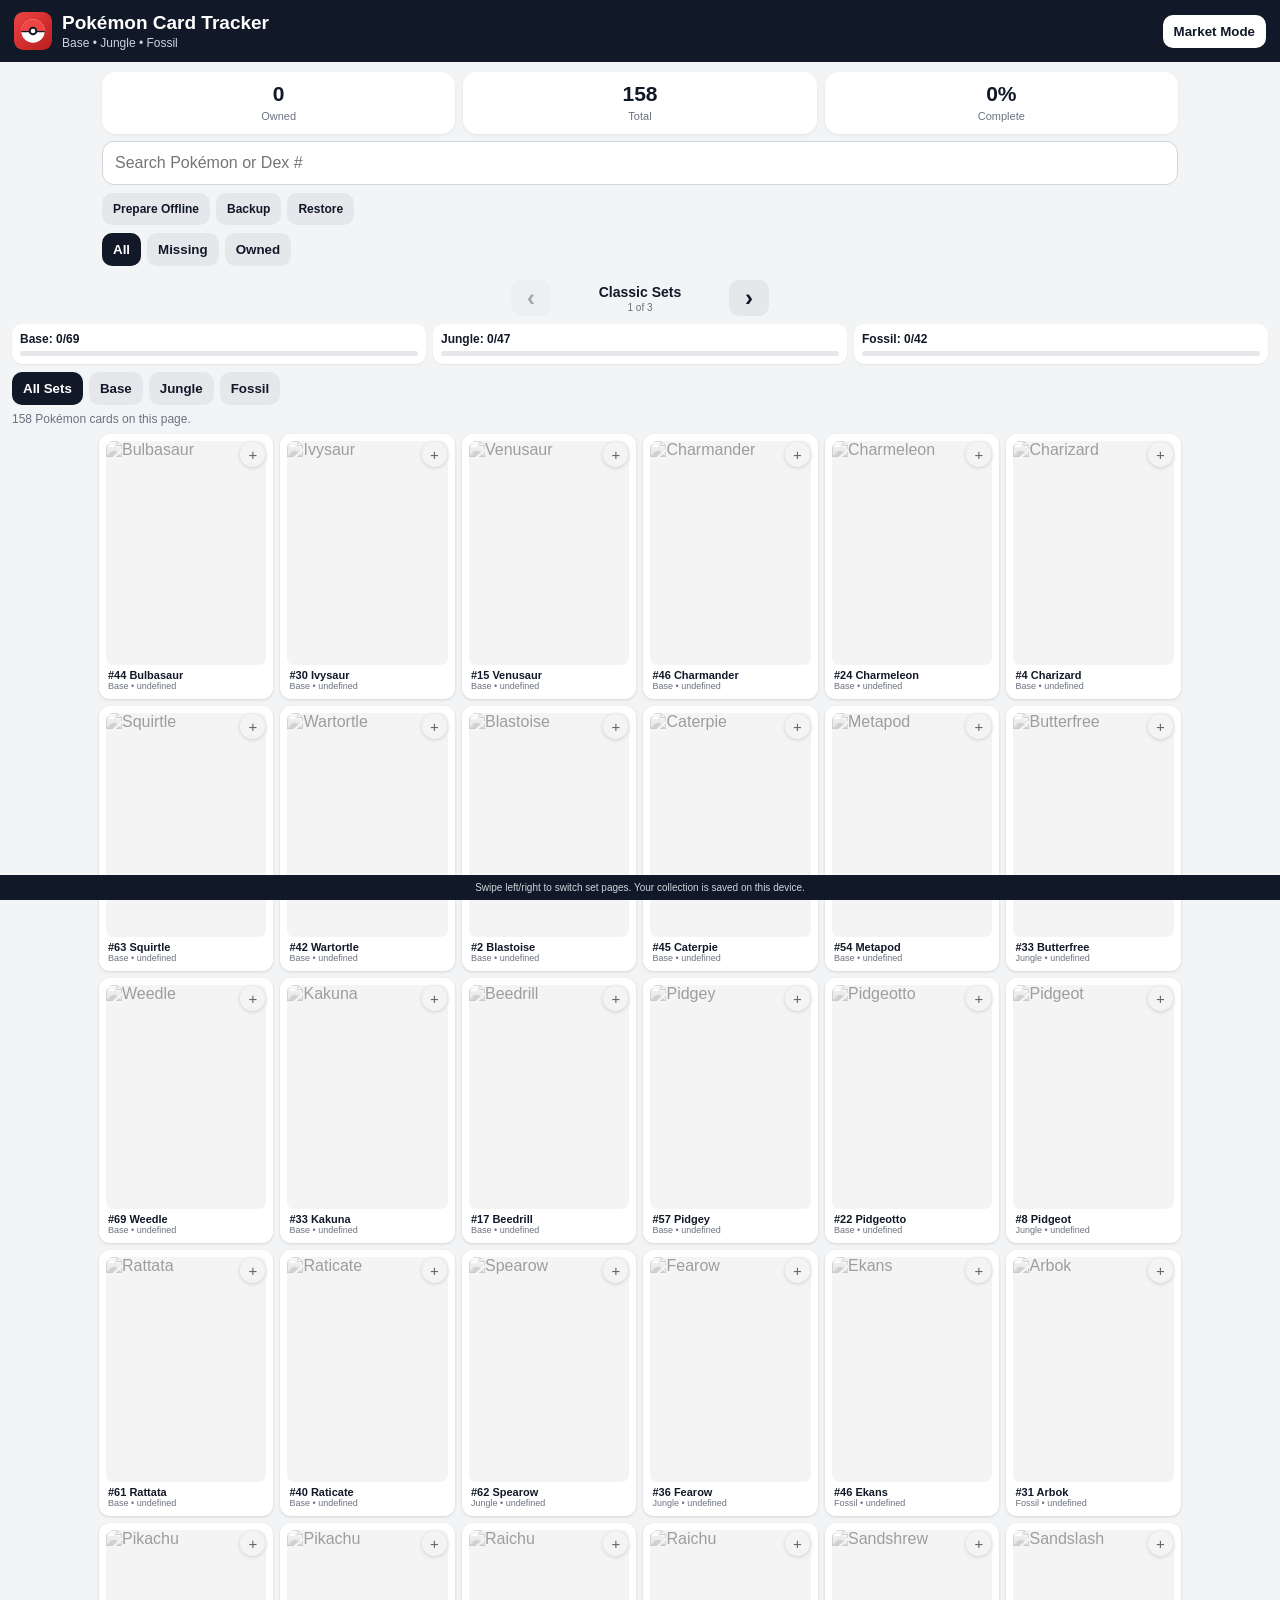
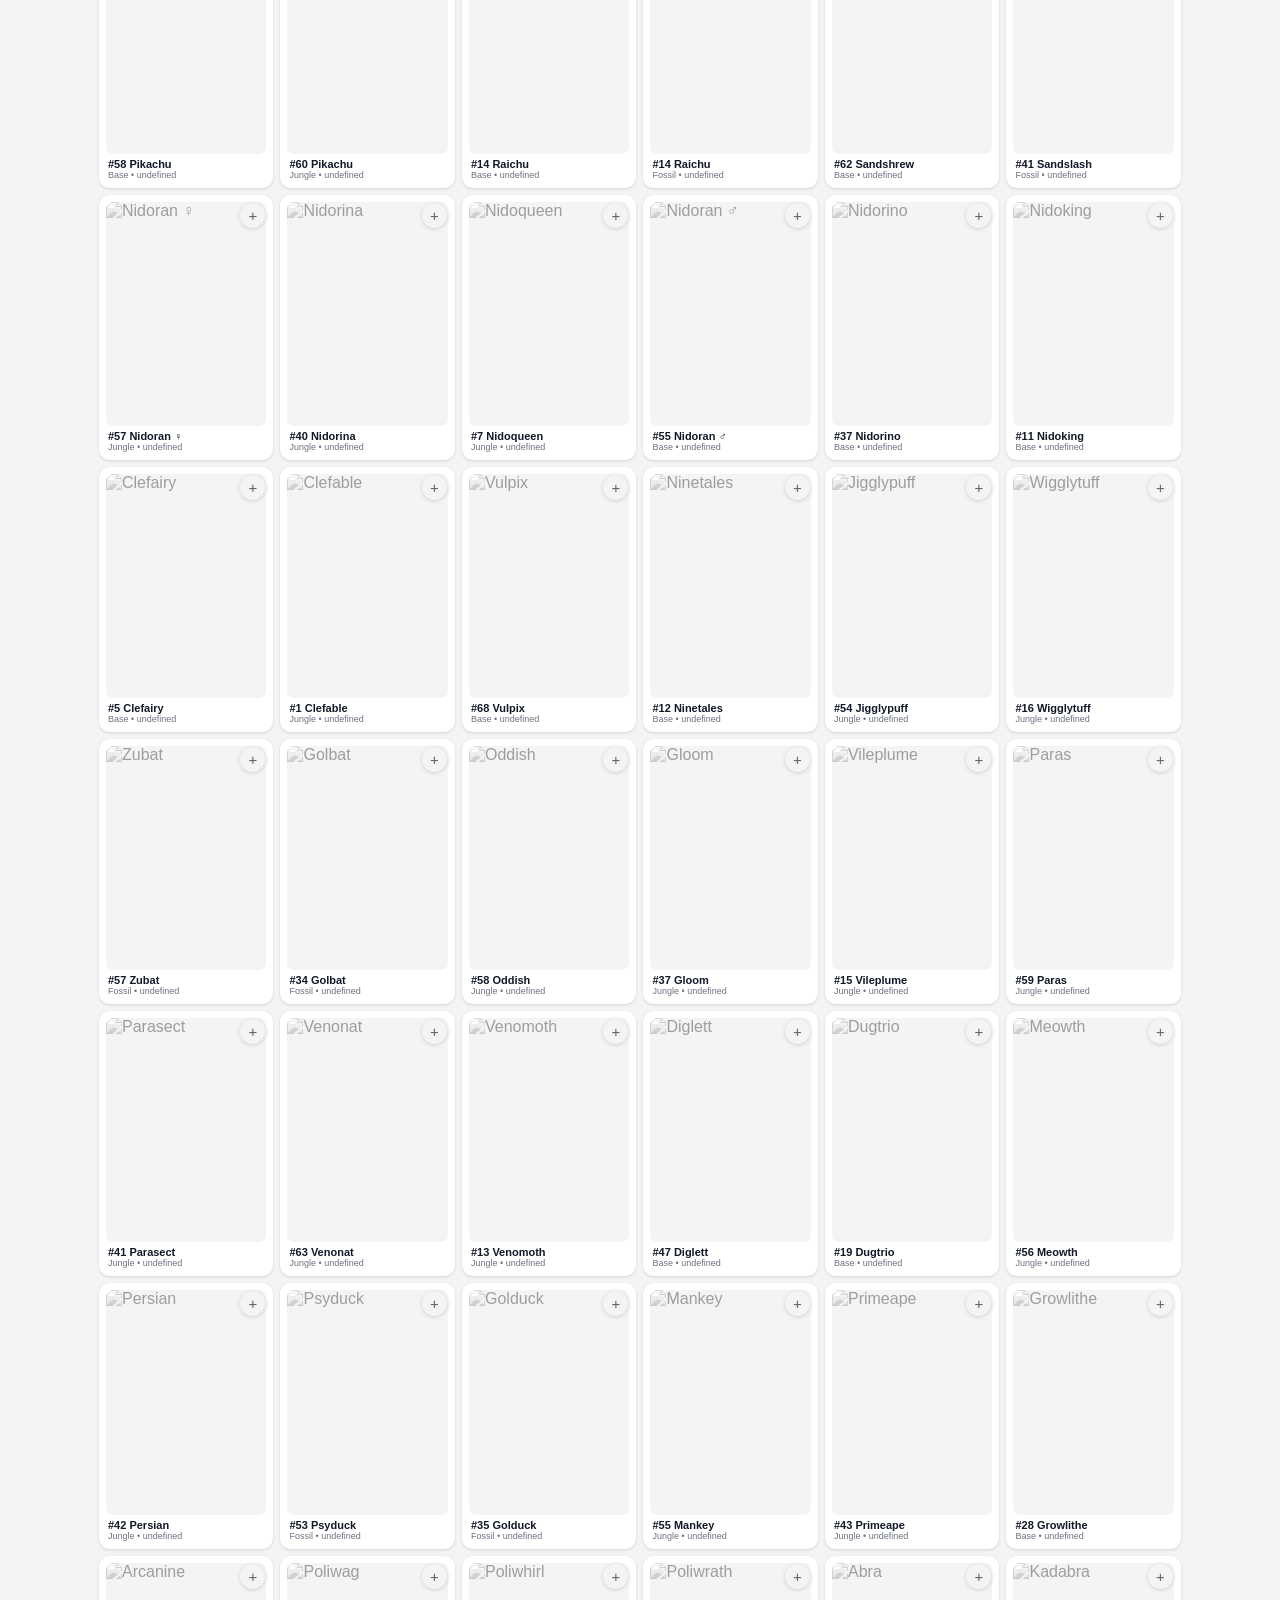
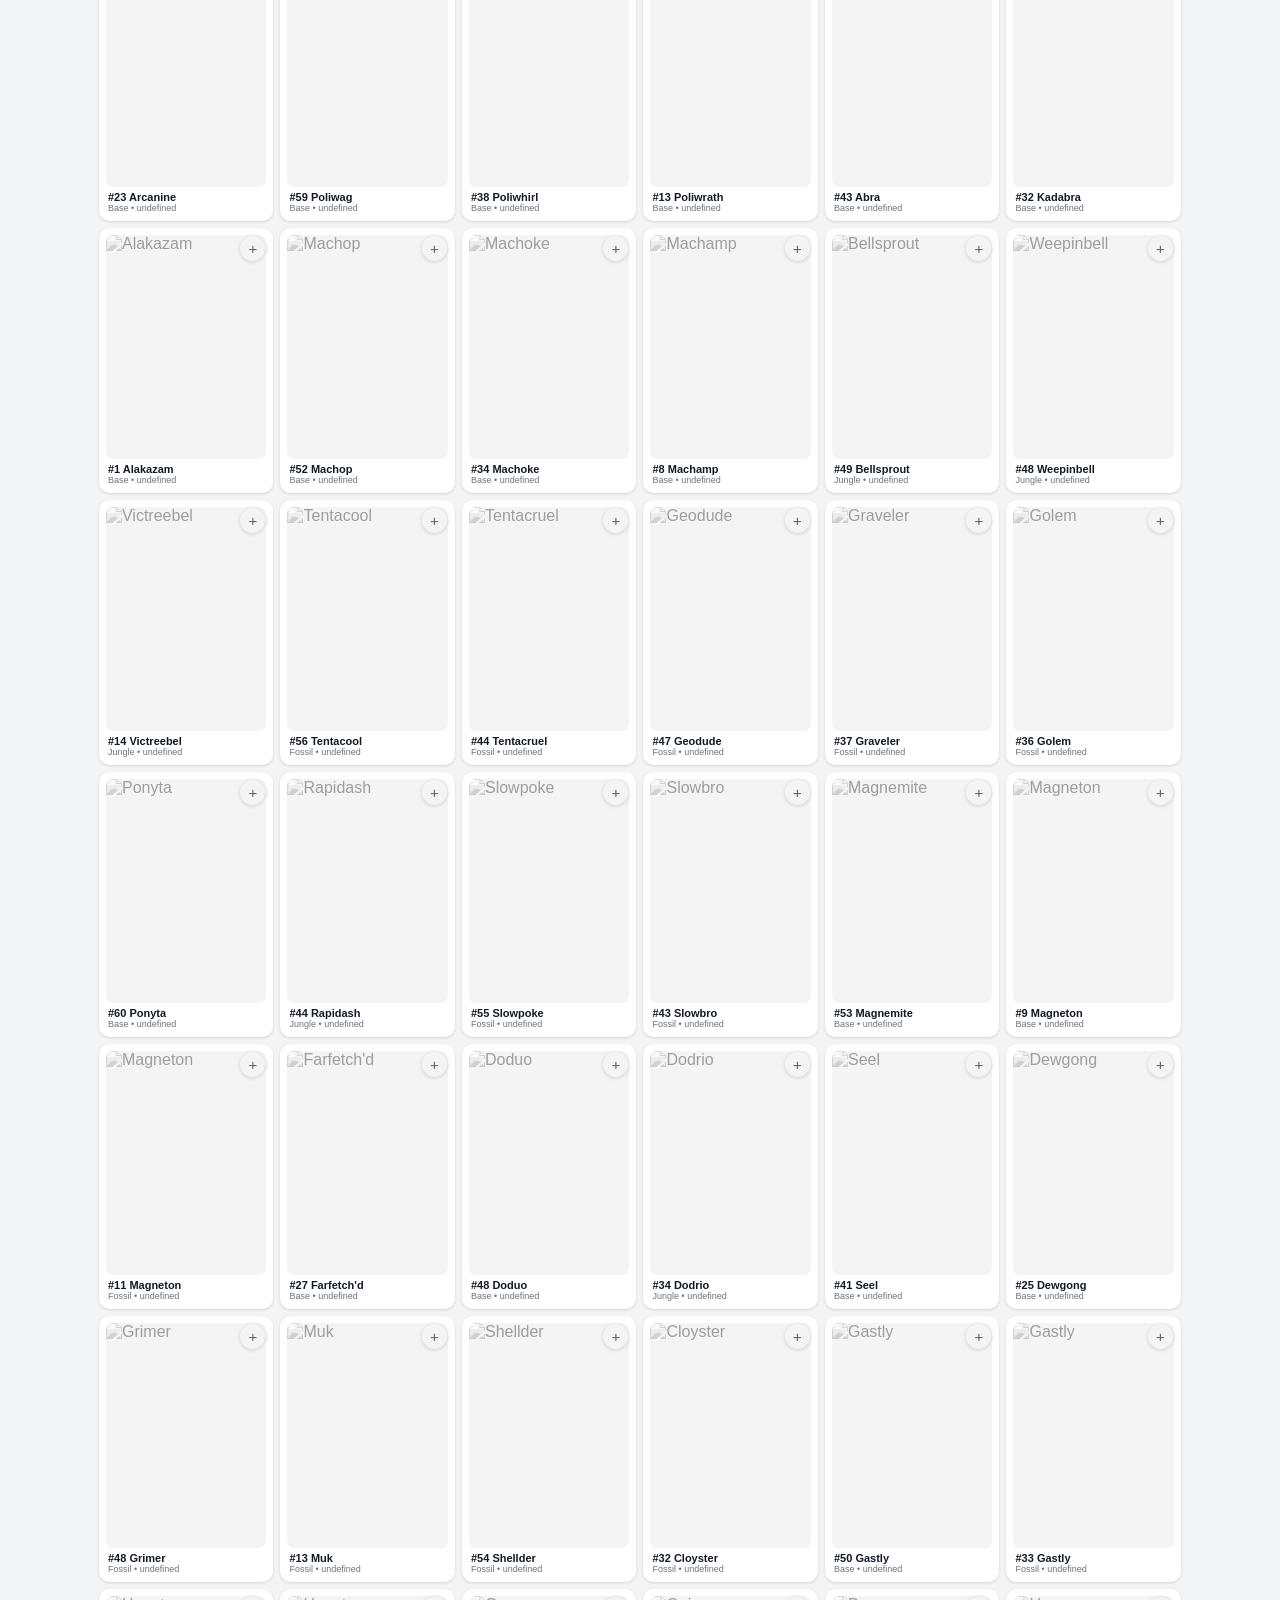
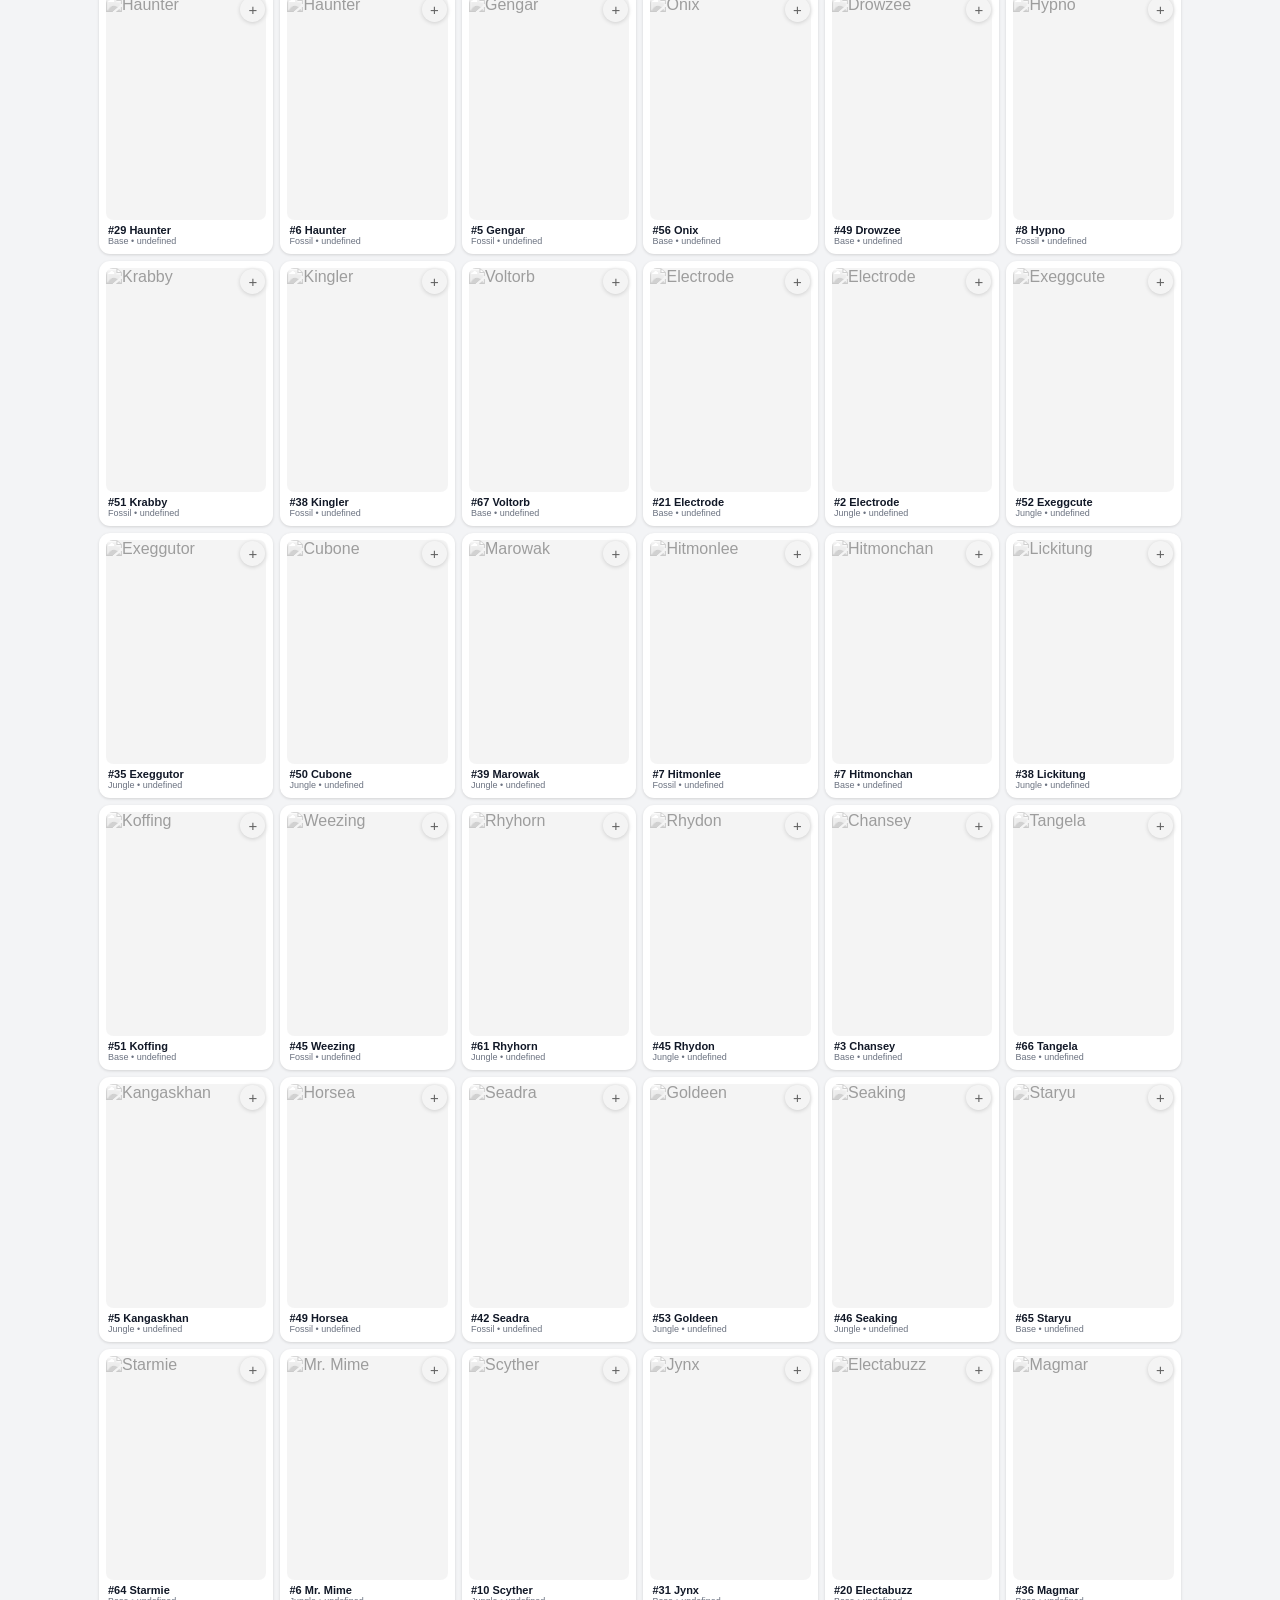
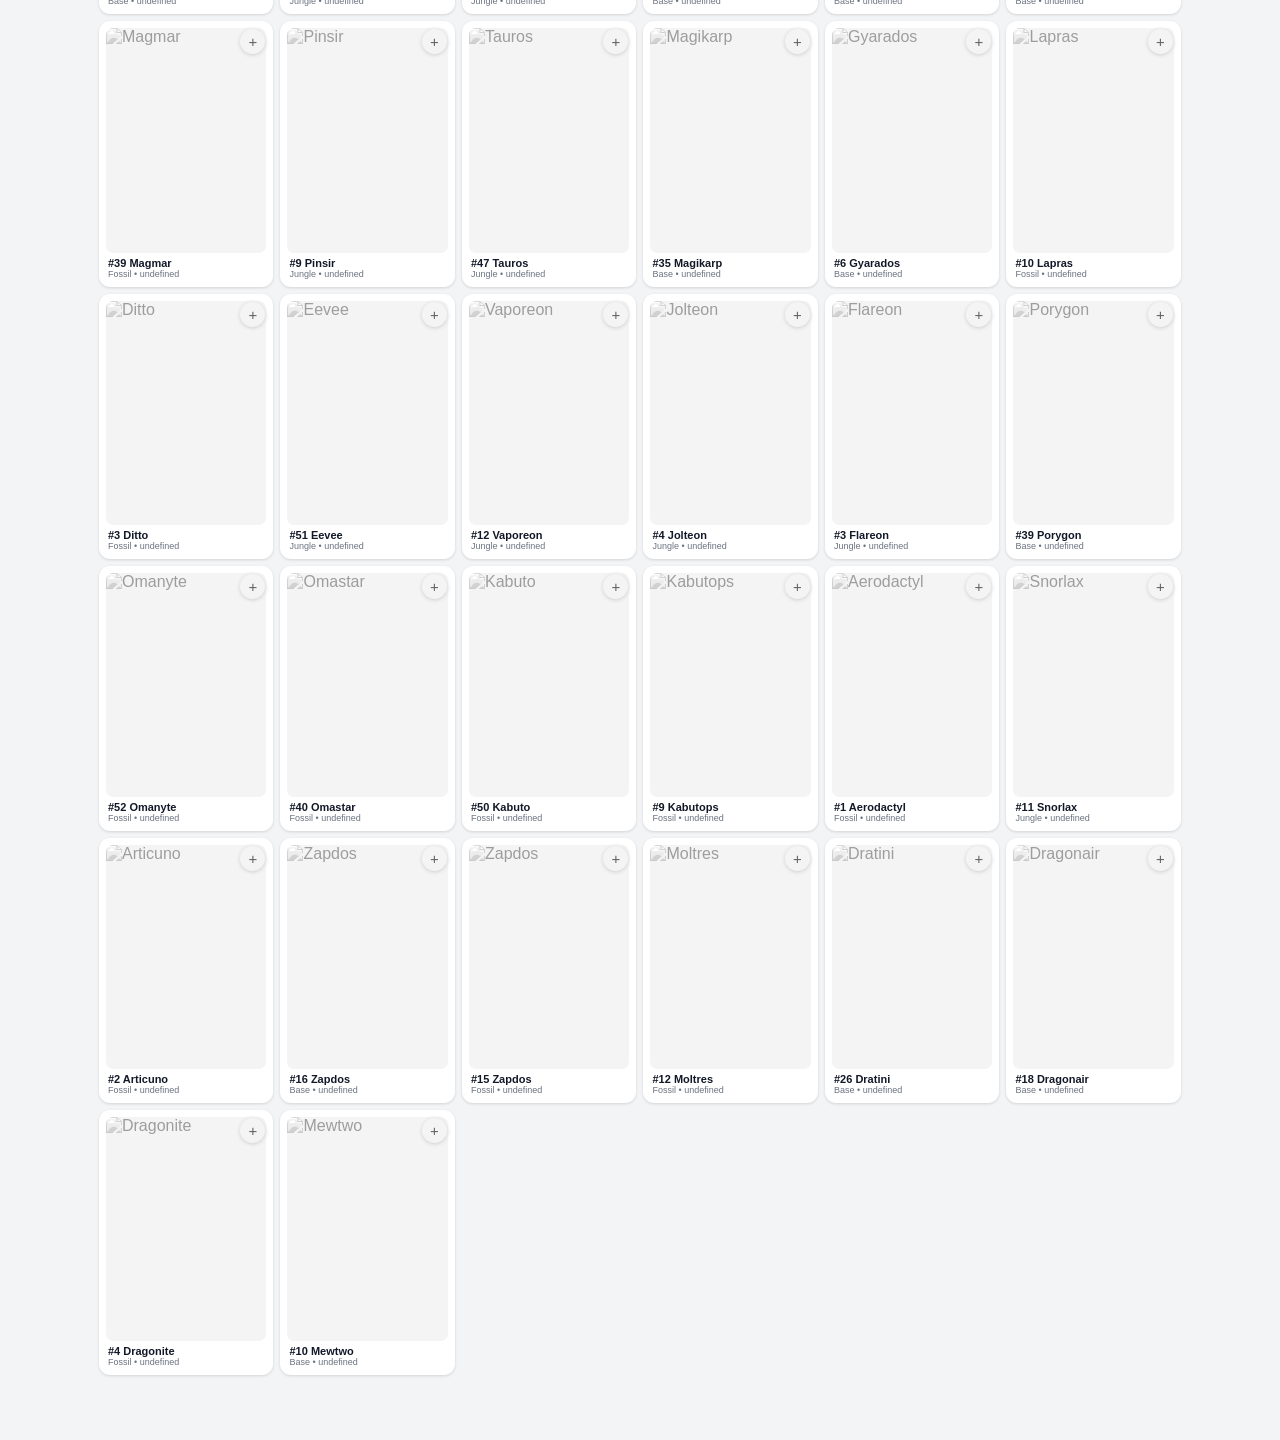
==== force-update-v2.html @ d7db38ac "Add safe one-time PWA cache reset" ====
<!doctype html>
<html lang="en">
<head>
<meta charset="utf-8">
<meta name="viewport" content="width=device-width,initial-scale=1">
<title>Updating Pokémon Tracker…</title>
<style>
body{font-family:-apple-system,BlinkMacSystemFont,"Segoe UI",sans-serif;text-align:center;padding:40px 20px}
</style>
</head>
<body>
<h2>Updating Pokémon Tracker…</h2>
<p>Your collection data is being preserved. This only refreshes the app files.</p>
<script>
(async()=>{
  try{
    if("serviceWorker" in navigator){
      const regs=await navigator.serviceWorker.getRegistrations();
      await Promise.all(regs.map(r=>r.unregister()));
    }
    if("caches" in window){
      const names=await caches.keys();
      await Promise.all(names.filter(n=>n.startsWith("pokemon-tracker-")).map(n=>caches.delete(n)));
    }
    await new Promise(r=>setTimeout(r,300));
    location.replace("./?updated=18");
  }catch(e){
    document.body.innerHTML="<h2>Update could not finish</h2><p>Please reload this page once.</p>";
  }
})();
</script>
</body>
</html>
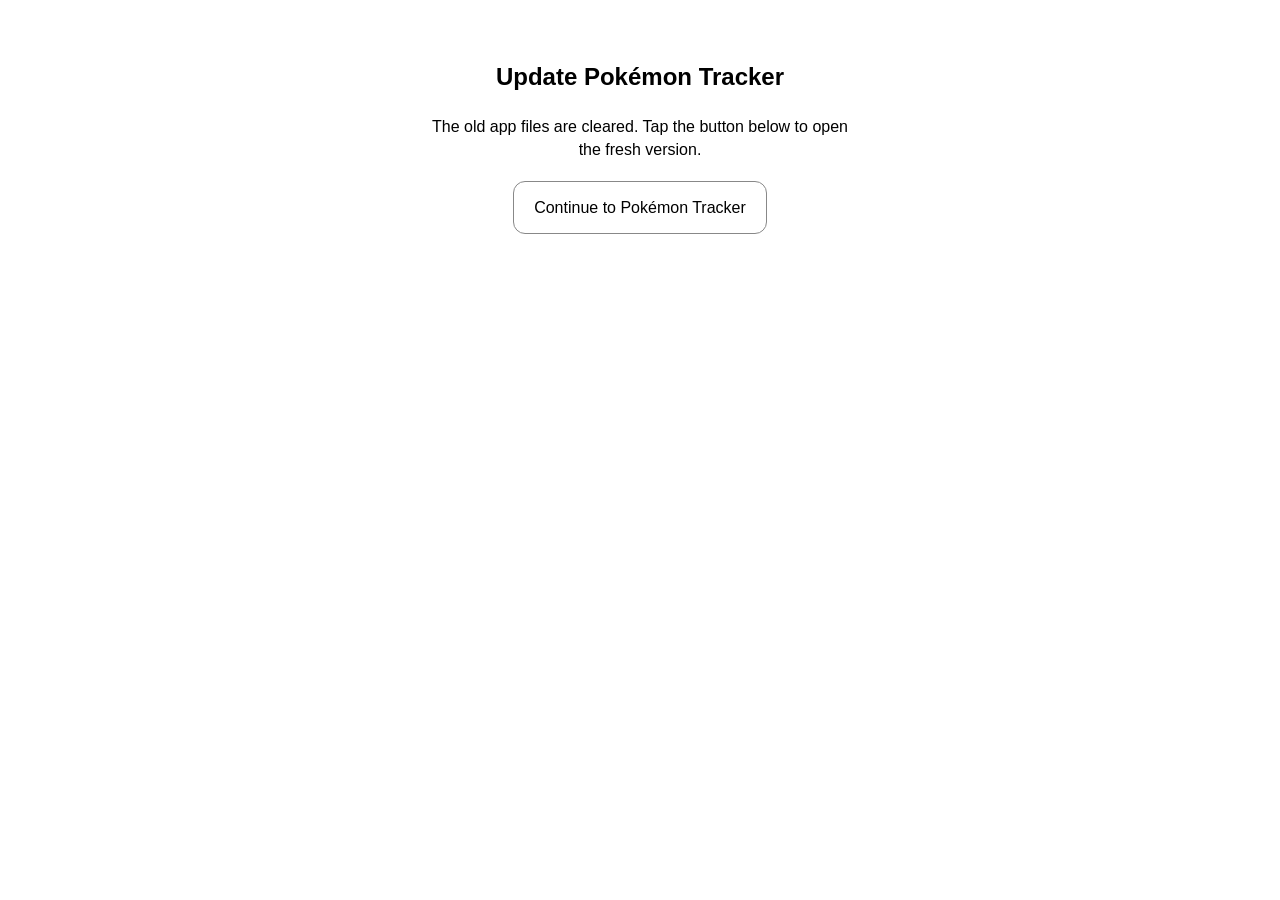
==== commit 5cbf4b6d: "Make iPhone PWA reset a manual final navigation" ====
--- a/force-update-v2.html
+++ b/force-update-v2.html
@@ -3,31 +3,44 @@
 <head>
 <meta charset="utf-8">
 <meta name="viewport" content="width=device-width,initial-scale=1">
-<title>Updating Pokémon Tracker…</title>
+<title>Update Pokémon Tracker</title>
 <style>
-body{font-family:-apple-system,BlinkMacSystemFont,"Segoe UI",sans-serif;text-align:center;padding:40px 20px}
+body{font-family:-apple-system,BlinkMacSystemFont,"Segoe UI",sans-serif;text-align:center;padding:32px 20px;line-height:1.45}
+button{font:inherit;padding:14px 20px;border-radius:12px;border:1px solid #888;background:#fff}
+#status{margin:20px auto;max-width:420px}
 </style>
 </head>
 <body>
-<h2>Updating Pokémon Tracker…</h2>
-<p>Your collection data is being preserved. This only refreshes the app files.</p>
+<h2>Update Pokémon Tracker</h2>
+<p id="status">Preparing a safe app refresh. Your collection data will not be deleted.</p>
+<button id="go" hidden>Continue to Pokémon Tracker</button>
 <script>
 (async()=>{
+  const status=document.getElementById("status");
+  const go=document.getElementById("go");
+  const finish=()=>{
+    go.hidden=false;
+    go.onclick=()=>{ location.href="./?updated=19"; };
+  };
   try{
     if("serviceWorker" in navigator){
       const regs=await navigator.serviceWorker.getRegistrations();
+      status.textContent="Removing the old app worker…";
       await Promise.all(regs.map(r=>r.unregister()));
     }
     if("caches" in window){
+      status.textContent="Removing old app caches…";
       const names=await caches.keys();
       await Promise.all(names.filter(n=>n.startsWith("pokemon-tracker-")).map(n=>caches.delete(n)));
     }
-    await new Promise(r=>setTimeout(r,300));
-    location.replace("./?updated=18");
+    status.textContent="The old app files are cleared. Tap the button below to open the fresh version.";
+    finish();
   }catch(e){
-    document.body.innerHTML="<h2>Update could not finish</h2><p>Please reload this page once.</p>";
+    status.textContent="Automatic cleanup was blocked by iPhone. Tap the button below; your collection data is still safe.";
+    finish();
   }
 })();
 </script>
+<noscript><p>JavaScript is required. Please enable JavaScript and reload this page.</p></noscript>
 </body>
 </html>
